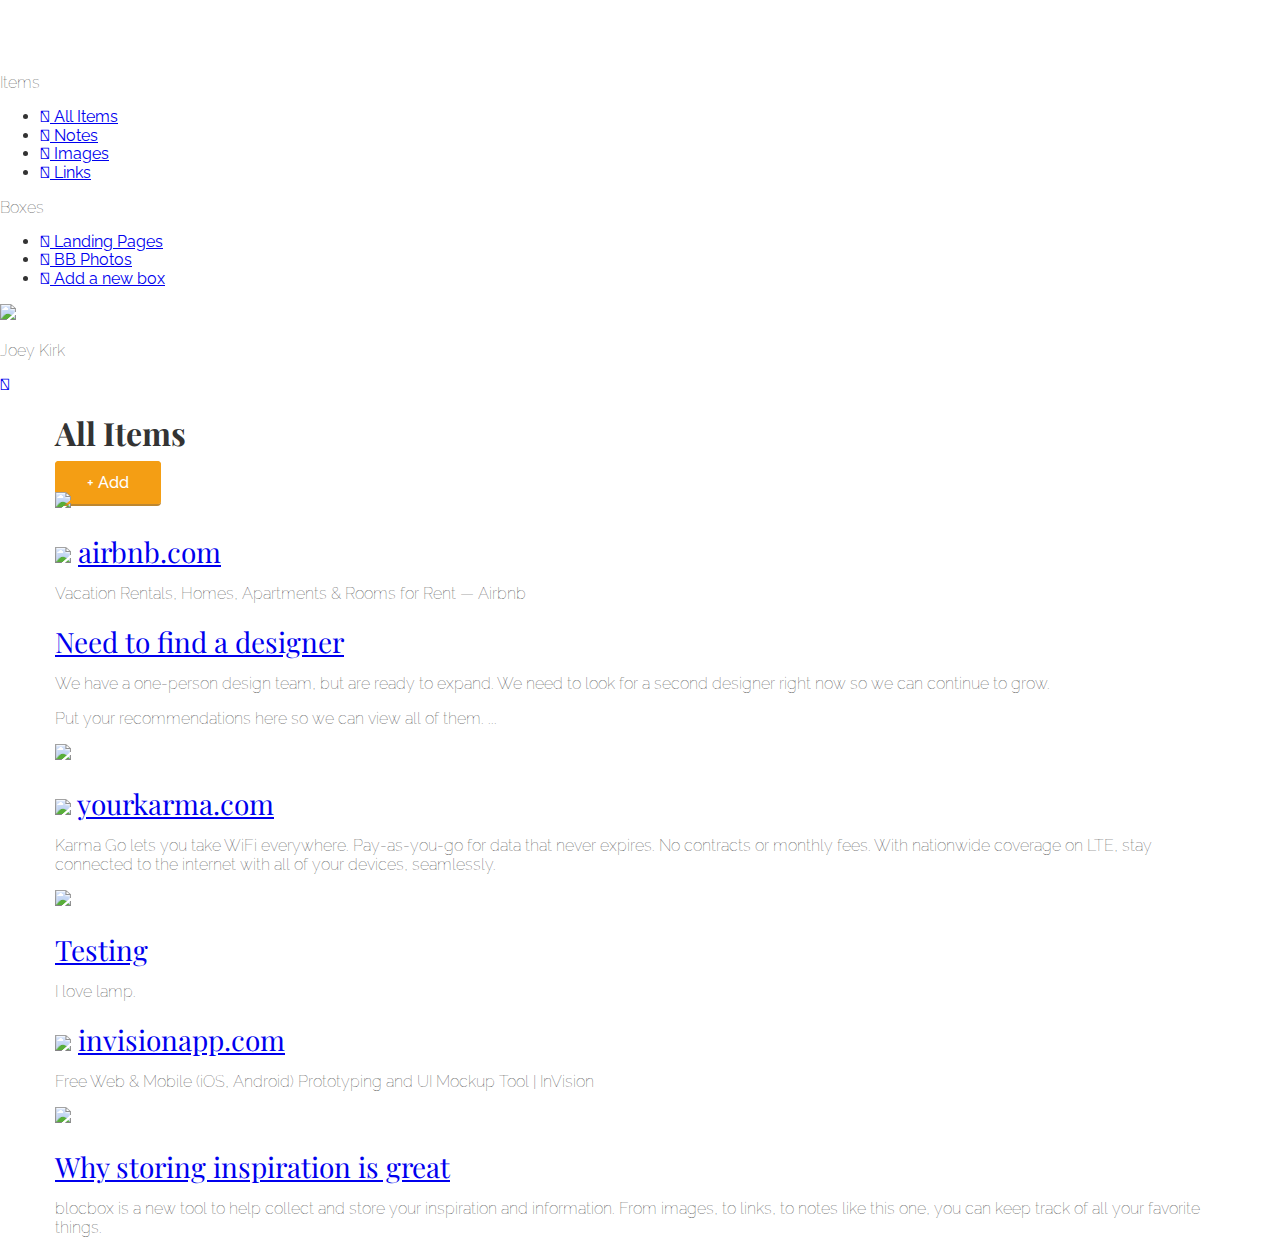
==== dashboard.html @ bae94ed7 "Checkpoint 32 completed" ====
<!DOCTYPE html>
<html lang="en-us">
<head>
  <meta http-equiv="X-UA Compatible" content="IE=Edge">
  <meta charset="UTF-8">
  <title>Dashboard | Dox</title>

  <!-- Google Fonts -->
<link href="https://fonts.googleapis.com/css?family=Playfair+Display|Raleway" rel="stylesheet">
<script defer src="https://use.fontawesome.com/releases/v5.0.6/js/all.js"></script>

  <!-- CSS -->
<link rel="stylesheet" href="css/normalize.css">
<link rel="stylesheet" href="css/style.css">
<link rel="stylesheet" href="css/font-awesome.css">
<link rel="stylesheet" href="css/animate.css">

</head>
<body class= "dashboard">

   <!-- LEFT NAV -->
   <nav id="left-nav" class="left-nav">
     <a href="#" class="site-logo"><img src="images/Asset 2.png" /></a>
     <div class="items">
       <p>Items</p>
       <ul>
         <li><a href="#"><i class="fa fa-th-large"></i> All Items</a></li>
         <li><a href="#"><i class="fa fa-file"></i> Notes</a></li>
         <li><a href="#"><i class="fa fa-file-image"></i> Images</a></li>
         <li><a href="#"><i class="fa fa-link"></i> Links</a></li>
       </ul>
       <p>Boxes</p>
       <ul>
         <li><a href="#"><i class="fa fa-inbox"></i> Landing Pages</a></li>
         <li><a href="#"><i class="fa fa-inbox"></i> BB Photos</a></li>
         <li><a href="#"><i class="fa fa-plus-square"></i> Add a new box</a></li>
       </ul>
       <div class="settings">
     <img src="https://s3.amazonaws.com/uifaces/faces/twitter/jsa/128.jpg">
     <p>Joey Kirk</p>
     <a href="#"><i class="fa fa-cog"></i></a>
   </div>
     </div>
   </nav>
   <main role="main">
      <!-- CONTENT -->
      <section class="content">
        <div class="container">
          <div class="header">
            <h1>All Items</h1>
            <a href="#" class="btn">+ Add</a>
          </div>
        </div>
        <div class="container">
          <div class="content-item">
            <div class="item-box">
            <img src="http://static.pexels.com/wp-content/uploads/2014/11/red-wine-tapas-3540-825x550.jpg">
            </div>
          </div>
          <div class="content-item">
            <div class="item-box">
           <h2><img class="favicon" src="https://www.airbnb.com/favicon.ico"> <a href="#">airbnb.com</a></h2>
           <p>Vacation Rentals, Homes, Apartments &amp; Rooms for Rent &mdash; Airbnb</p>
            </div>
          </div>
          <div class="content-item">
            <div class="item-box">
            <h2><a href="#">Need to find a designer</a></h2>
            <p>We have a one-person design team, but are ready to expand. We need to look for a second designer right now so we can continue to grow.</p>
            <p>Put your recommendations here so we can view all of them. ...</p>
            </div>
          </div>
          <div class="content-item">
            <div class="item-box">
            <img src="http://41.media.tumblr.com/90ef0b4692e0ba4df321674c3572e5ba/tumblr_ndyve8fmFa1tubinno1_r1_1280.jpg">
            </div>
          </div>
          <div class="content-item">
            <div class="item-box">
            <h2><img class="favicon" src="https://www.yourkarma.com/favicon.ico"> <a href="#">yourkarma.com</a></h2>
            <p>Karma Go lets you take WiFi everywhere. Pay-as-you-go for data that never expires. No contracts or monthly fees. With nationwide coverage on LTE, stay connected to the internet with all of your devices, seamlessly.</p>
            </div>
          </div>
          <div class="content-item">
            <div class="item-box">
            <img src="http://41.media.tumblr.com/0390d80d6c8cc4a7096033182a4bfe8a/tumblr_ndyvukSjNl1tubinno1_1280.jpg">
            </div>
          </div>
          <div class="content-item">
            <div class="item-box">
            <h2><a href="#">Testing</a></h2>
            <p>I love lamp.</p>
            </div>
          </div>
          <div class="content-item">
            <div class="item-box">
            <h2><img class="favicon" src="https://www.invisionapp.com/favicon.ico"> <a href="#">invisionapp.com</a></h2>
            <p>Free Web &amp; Mobile (iOS, Android) Prototyping and UI Mockup Tool | InVision</p>
            </div>
          </div>
          <div class="content-item">
            <div class="item-box">
            <img src="http://41.media.tumblr.com/fddb3f2b0bdf390efd7ea87372e75fa5/tumblr_ndyg3pYbKW1tubinno1_1280.jpg">
            </div>
          </div>
          <div class="content-item">
            <div class="item-box">
            <h2><a href="#">Why storing inspiration is great</a></h2>
            <p>blocbox is a new tool to help collect and store your inspiration and information. From images, to links, to notes like this one, you can keep track of all your favorite things.</p>
            </div>
          </div>
        </div>
      </section>
    </main>
 </body>
 </html>
</body>
</html>
---- css/style.css ----
html, body{
   overflow-x: hidden;
 }
 body {
   font-family: "Raleway", Helvetica, Arial, sans-serif;
   color:#333333;
 }
 h1, h2, h3, h4, h5, h6 {
   font-family: "Playfair Display", Helvetica, Arial, sans-serif;
 }
 h2 {
   font-size:28px;
   font-weight: normal;
   margin-bottom: 5px;
 }
 p {
   font-size:16px;
   line-height: 19px;
   font-weight: 100;
 }
 /* GRID */
 .container {
   margin-right: auto;
   margin-left: auto;
   padding-left: 15px;
   padding-right: 15px;
   position: relative;
 }
 .container:before,
 .container:after {
   content: " ";
   display: table;
 }
 .container:after {
   clear: both;
 }
 .one-half, .one-third, .one-fourth {
   width:96%;
   float:left;
   position:relative;
   min-height: 1px;
   margin:0 2% 20px;
 }

 /* Media Queries */
  @media (min-width: 320px) and (max-width: 768px){
    header nav img {
          width:100px;
        }
        .one-half {
          position: absolute;
          margin-right: 0px;
        }
        .pricing .box {
          margin-top: 0px;
        }
    footer div .logo {
          margin-top: -41px;
          float: right;
          width: 110px;
        }
    footer .copyright-block {
          text-align: left;
          position: absolute;
          width: 400px;
          margin-top: 70px;
        }
    footer nav {
          text-align: center;
        }
  }
  @media (min-width: 769px) and (max-width: 992px) {
    .container {
      width: 750px;
    }
    .one-half {
      position: absolute;
      margin-right: 0px;
    }
    .pricing .box {
      margin: 0px;
    }
      footer div .logo {
      margin-top: -41px;
      float: right;
      width: 110px;
    }
    footer .copyright-block {
      text-align: left;
      position: absolute;
      margin-top: 70px;
    }
  }
  @media (min-width: 993px) {
    .container {
      width: 970px;
    }
    .one-half {
      width:46%;
    }
    .one-third {
      width:29.33333%;
    }
    .one-fourth {
      width:21%;
    }
  }
  @media (min-width: 1200px) {
    .container {
      width: 1170px;
    }
  }

/* Header */
  header {
     color:#FFFFFF;
     background: #003189;
     background-image: linear-gradient(45deg, #5F81A3 0%, #003189 94%);
   }
   header nav {
     padding:1em 0;
   }
   header nav ul {
     display:inline;
     text-align: right;
     float:right;
     margin:0;
   }
   header nav ul > li {
     list-style-type: none;
     display: inline-block;
     margin:0 15px;
   }
   header nav ul > li.btn-outline {
     padding:10px 15px;
     border:2px solid #FFFFFF;
     border-radius: 4px;
   }
   header nav ul > li.btn-outline:hover {
     background:#FFFFFF;
   }
   header nav ul > li > a {
     color:#FFFFFF;
     text-decoration: none;
   }
   header nav ul > li.btn-outline:hover > a {
     color:#34495E;
   }
   header .hero {
      text-align: center;
      display:block;
      position: relative;
    }
    header .hero h1 {
      font-size:48px;
      font-weight: normal;
      margin:70px 0 0;
    }
    header .hero p {
      font-size: 22px;
      line-height: 26px;
      font-weight: 150;
      margin:10px 0 40px;
    }
    header .hero img {
      display: block;
      margin:3em auto 0;
      max-width: 80%;
    }
    header .site-logo img {
      height: 40px;
      width: auto;
    }

   /* BUTTONS */
    .btn {
      border-radius: 4px;
      color:#FFFFFF;
      font-weight: 500;
      text-decoration: none;
      padding:10px 30px;
      background: #f49e14;
      border: 2px solid #f49e14;
      box-shadow: 0px 2px 0px 0px #bd8730;
    }

    /* BENEFITS */
 .benefits {
   text-align: center;
   display:block;
   position:relative;
 }
 .benefits ul {
   margin: 0 auto;
   padding:4em 0;
 }
 .benefits ul li {
   list-style-type: none;
   display: inline-block;
 }
 .benefits i {
   color:#5578a3;
   font-size:60px;
   margin:0;
   vertical-align: middle;
 }
 .benefits h2 {
   color:#f49e14;
 }

 /* PRICING */
  .pricing {
    background: #003189 url("../images/background.png") top center no-repeat;
    background: url("../images/background.png") top center no-repeat, linear-gradient(45deg, #5F81A3 0%, #003189 94%);
    background-size:cover;
    text-align: center;
    padding:4em 0;
  }
  .pricing h2, .pricing p {
    color:#FFFFFF;
  }
  .pricing ul {
    margin:0 auto;
    padding:2em 0;
  }
  .pricing ul li {
    list-style-type: none;
  }
  .box {
   border-radius: 30px;
   padding:0 15px 15px;
   background: #FFFFFF;
   box-shadow: 0px 2px 4px 0px rgba(0,0,0,0.20);
   min-height: 400px;
   position: relative;
   margin-top: 25px;
 }
 .box.middle {
   min-height: 440px;
   margin-top:0px;
 }
 .box h3 {
   border-radius: 30px 30px 0px 0px;
   font-family: "Playfair Display", Helvetica, Arial, sans-serif;
   font-weight: 450;
   color: #FFFFFF;
   text-transform: uppercase;
   background: #878787;
   left:0;
   right:0;
   top:0;
   text-align: center;
   margin:0 -15px 40px;
   padding:13px 0;
 }
 .box h4 {
  font-family: "Raleway", Helvetica, Arial, sans-serif;
  font-size:50px;
  font-weight: normal;
  margin:40px 0 10px;
  color:#3498DB;
}
.box h4 span {
  font-size:32px;
  vertical-align: top;
}
.box h4 span.month {
  font-family: "Raleway", Helvetica, Arial, sans-serif;
  font-weight: 100;
  color:#888888;
  font-size:20px;
  vertical-align: middle;
}
.box ul li {
  font-size:18px;
  margin-bottom:20px;
  font-weight: 100;
}
.box .btn {
   position:absolute;
   bottom:20px;
   left:20px;
   right:20px;
 }
 .small {
   font-size: 12px;
   color: #FEFEFE;
   line-height: 15px;
   font-style:italic;
 }

 /* TESTIMONIALS */
 .testimonials {
   padding:4em 0;
   text-align: center;
 }
 .testimonials h2 {
   color:#3498DB;
 }
 .testimonials ul li {
   list-style-type: none;
 }
 .testimonials blockquote {
   color:#FFFFFF;
   font-weight: 200;
   text-align: left;
   font-style: italic;
   background:#5578a3;
   position: relative;
   padding:30px;
   width:auto;
   margin:0;
 }
 .testimonials blockquote:after {
   top: 100%;
   left: 13%;
   border: solid transparent;
   content: " ";
   height: 0;
   width: 0;
   position: absolute;
   pointer-events: none;
   border-top-color: #5578a3;
   border-width: 10px;
   margin-left: -10px;
 }
.testimonials img {
  height: 60px;
  width: 60px;
  position: relative;
  border-radius:50%;
  float: left;
  display: inline-block;
  margin:20px 10px 0px 0px;
}
.testimonials p.name {
  float: left;
  display: inline-block;
  text-align: left;
  font-size:13px;
  margin-top: 30px;
}
.stagger {
  margin-top: 20px;
}

 /* Call to Action */
.call.to.action {
  padding:4em 0;
  text-align: center;
  background-color: #003189;
  background-image: linear-gradient(45deg, #5F81A3 0%, #003189 94%);
}
.call.to.action h2 {
  color:#FFFFFF;
}
.call.to.action p {
  color: #FFFFFF;
  margin-bottom: 50px;
}

/* FOOTER */
 footer {
   background-color: #878787;
   background-image: linear-gradient(to top,
      #6b706f 0%, #6b706f 50%, #878787 50%, #878787 100%);
   color: #FFFFFF;
   height: 100px;
   position: relative;
   overflow: hidden;
   z-index: 0;
 }
 footer p, footer nav ul {
   font-size:12px;
   font-weight:100;
   text-align: center;
   margin: 10px auto 0;
 }
 footer nav ul li {
   list-style-type: none;
   display: inline;
 }
 footer nav ul li a {
   color:#FFFFFF;
   text-decoration: none;
 }
 footer .right-footer-block {
   background-color: transparent;
 }
 footer .logo{
   padding: 2.35em 0;
   margin: 0 auto;
   display: block;
   height: 30px;
   width: auto;
 }
 @media (min-width: 992px){
   footer {
     background-color: #878787;
     background-image: linear-gradient(to left,
        #6b706f 0%, #6b706f 33.33337%, #878787 33.33337%, #878787 100%);
     height: 100px;
   }
   footer p, footer nav ul{
     padding: 2em 0;
     text-align: left;
   }
   footer .right-footer-block {
     background-color: #6b706f;
   }
   footer .logo{
     padding: 2em 0 5em 5em;
     position: relative;
   }
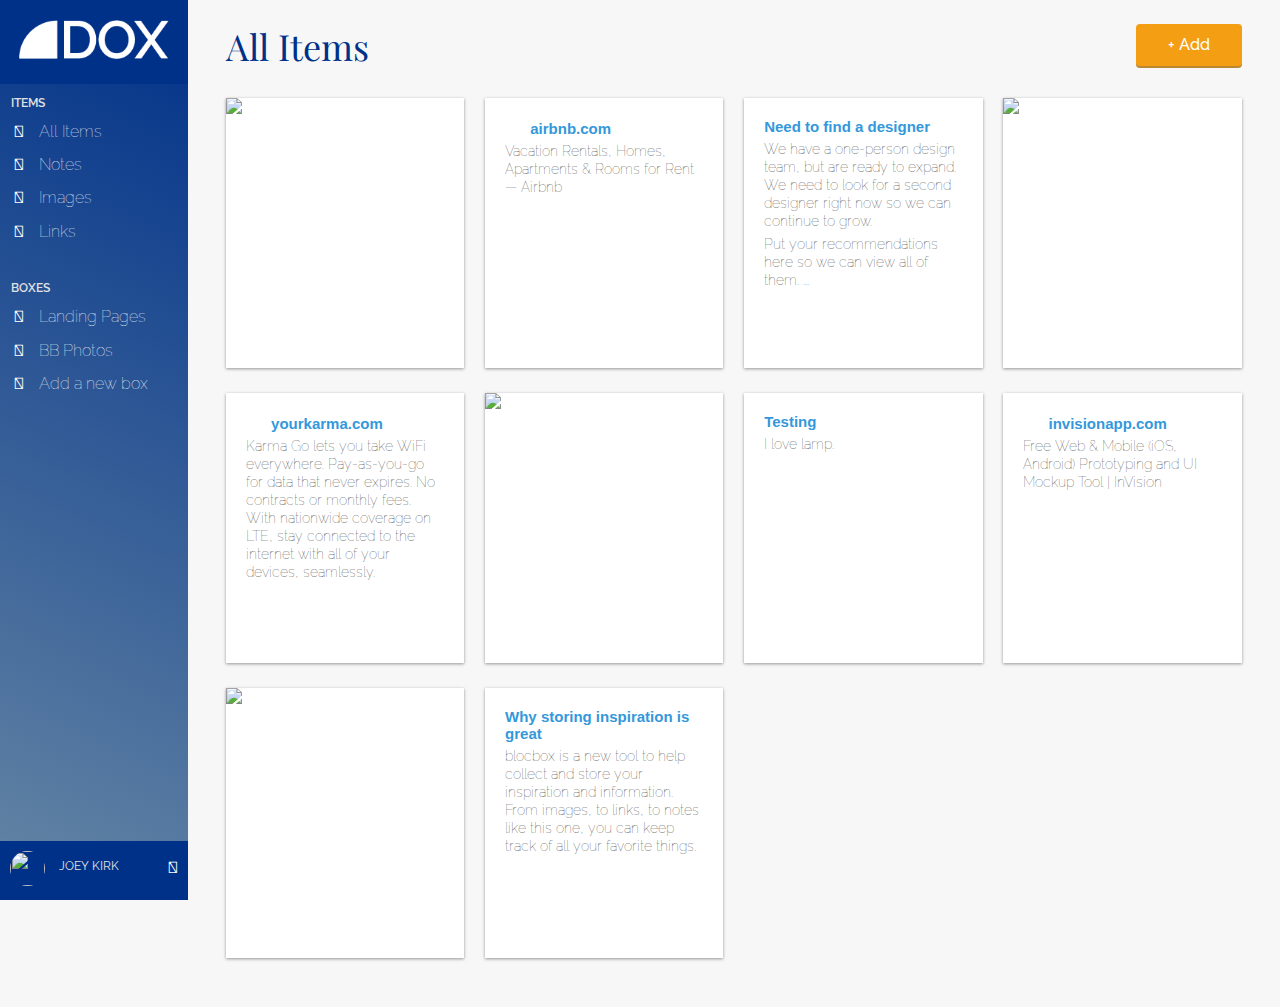
==== commit bda6fbe5: "Checkpoint 33 completed" ====
--- a/dashboard.html
+++ b/dashboard.html
@@ -6,113 +6,114 @@
   <title>Dashboard | Dox</title>
 
   <!-- Google Fonts -->
-<link href="https://fonts.googleapis.com/css?family=Playfair+Display|Raleway" rel="stylesheet">
-<script defer src="https://use.fontawesome.com/releases/v5.0.6/js/all.js"></script>
+  <link href="https://fonts.googleapis.com/css?family=Playfair+Display|Raleway" rel="stylesheet">
+  <script defer src="https://use.fontawesome.com/releases/v5.0.6/js/all.js"></script>
 
   <!-- CSS -->
-<link rel="stylesheet" href="css/normalize.css">
-<link rel="stylesheet" href="css/style.css">
-<link rel="stylesheet" href="css/font-awesome.css">
-<link rel="stylesheet" href="css/animate.css">
+  <link rel="stylesheet" href="css/normalize.css">
+  <link rel="stylesheet" href="css/style.css">
+  <link rel="stylesheet" href="css/font-awesome.css">
+  <link rel="stylesheet" href="css/animate.css">
 
 </head>
 <body class= "dashboard">
 
-   <!-- LEFT NAV -->
-   <nav id="left-nav" class="left-nav">
-     <a href="#" class="site-logo"><img src="images/Asset 2.png" /></a>
-     <div class="items">
-       <p>Items</p>
-       <ul>
-         <li><a href="#"><i class="fa fa-th-large"></i> All Items</a></li>
-         <li><a href="#"><i class="fa fa-file"></i> Notes</a></li>
-         <li><a href="#"><i class="fa fa-file-image"></i> Images</a></li>
-         <li><a href="#"><i class="fa fa-link"></i> Links</a></li>
-       </ul>
-       <p>Boxes</p>
-       <ul>
-         <li><a href="#"><i class="fa fa-inbox"></i> Landing Pages</a></li>
-         <li><a href="#"><i class="fa fa-inbox"></i> BB Photos</a></li>
-         <li><a href="#"><i class="fa fa-plus-square"></i> Add a new box</a></li>
-       </ul>
-       <div class="settings">
-     <img src="https://s3.amazonaws.com/uifaces/faces/twitter/jsa/128.jpg">
-     <p>Joey Kirk</p>
-     <a href="#"><i class="fa fa-cog"></i></a>
-   </div>
-     </div>
-   </nav>
-   <main role="main">
-      <!-- CONTENT -->
-      <section class="content">
-        <div class="container">
-          <div class="header">
-            <h1>All Items</h1>
-            <a href="#" class="btn">+ Add</a>
+  <!-- LEFT NAV -->
+  <nav id="left-nav" class="left-nav">
+    <a href="#" class="site-logo"><img src="images/Asset 2.png" width= 80%; height= auto /></a>
+    <div class="items">
+      <p>Items</p>
+      <ul>
+        <li><a href="#"><i class="fa fa-th-large"></i> All Items</a></li>
+        <li><a href="#"><i class="fa fa-file"></i> Notes</a></li>
+        <li><a href="/Users/amitwadhera/Desktop/Dox/Image Posts.html"><i class="fa fa-file-image"></i> Images</a></li>
+        <li><a href="#"><i class="fa fa-link"></i> Links</a></li>
+      </ul>
+      <p>Boxes</p>
+      <ul>
+        <li><a href="#"><i class="fa fa-inbox"></i> Landing Pages</a></li>
+        <li><a href="#"><i class="fa fa-inbox"></i> BB Photos</a></li>
+        <li><a href="#"><i class="fa fa-plus-square"></i> Add a new box</a></li>
+      </ul>
+      <div class="settings">
+        <img src="https://s3.amazonaws.com/uifaces/faces/twitter/jsa/128.jpg">
+        <p>Joey Kirk</p>
+        <a href="#"><i class="fa fa-cog"></i></a>
+      </div>
+    </div>
+  </nav>
+  <main role="main">
+
+    <!-- CONTENT -->
+    <section class="content">
+      <div class="container">
+        <div class="header">
+          <h1>All Items</h1>
+          <a href="#" class="btn">+ Add</a>
+        </div>
+      </div>
+      <div class="container">
+        <div class="content-item">
+          <div class="item-box">
+            <img src="http://static.pexels.com/wp-content/uploads/2014/11/red-wine-tapas-3540-825x550.jpg">
           </div>
         </div>
-        <div class="container">
-          <div class="content-item">
-            <div class="item-box">
-            <img src="http://static.pexels.com/wp-content/uploads/2014/11/red-wine-tapas-3540-825x550.jpg">
-            </div>
+        <div class="content-item">
+          <div class="item-box">
+            <h2><img class="favicon" src="https://www.airbnb.com/favicon.ico"> <a href="#">airbnb.com</a></h2>
+            <p>Vacation Rentals, Homes, Apartments &amp; Rooms for Rent &mdash; Airbnb</p>
           </div>
-          <div class="content-item">
-            <div class="item-box">
-           <h2><img class="favicon" src="https://www.airbnb.com/favicon.ico"> <a href="#">airbnb.com</a></h2>
-           <p>Vacation Rentals, Homes, Apartments &amp; Rooms for Rent &mdash; Airbnb</p>
-            </div>
-          </div>
-          <div class="content-item">
-            <div class="item-box">
+        </div>
+        <div class="content-item">
+          <div class="item-box">
             <h2><a href="#">Need to find a designer</a></h2>
             <p>We have a one-person design team, but are ready to expand. We need to look for a second designer right now so we can continue to grow.</p>
             <p>Put your recommendations here so we can view all of them. ...</p>
-            </div>
           </div>
-          <div class="content-item">
-            <div class="item-box">
+        </div>
+        <div class="content-item">
+          <div class="item-box">
             <img src="http://41.media.tumblr.com/90ef0b4692e0ba4df321674c3572e5ba/tumblr_ndyve8fmFa1tubinno1_r1_1280.jpg">
-            </div>
           </div>
-          <div class="content-item">
-            <div class="item-box">
+        </div>
+        <div class="content-item">
+          <div class="item-box">
             <h2><img class="favicon" src="https://www.yourkarma.com/favicon.ico"> <a href="#">yourkarma.com</a></h2>
             <p>Karma Go lets you take WiFi everywhere. Pay-as-you-go for data that never expires. No contracts or monthly fees. With nationwide coverage on LTE, stay connected to the internet with all of your devices, seamlessly.</p>
-            </div>
           </div>
-          <div class="content-item">
-            <div class="item-box">
+        </div>
+        <div class="content-item">
+          <div class="item-box">
             <img src="http://41.media.tumblr.com/0390d80d6c8cc4a7096033182a4bfe8a/tumblr_ndyvukSjNl1tubinno1_1280.jpg">
-            </div>
           </div>
-          <div class="content-item">
-            <div class="item-box">
+        </div>
+        <div class="content-item">
+          <div class="item-box">
             <h2><a href="#">Testing</a></h2>
             <p>I love lamp.</p>
-            </div>
           </div>
-          <div class="content-item">
-            <div class="item-box">
+        </div>
+        <div class="content-item">
+          <div class="item-box">
             <h2><img class="favicon" src="https://www.invisionapp.com/favicon.ico"> <a href="#">invisionapp.com</a></h2>
             <p>Free Web &amp; Mobile (iOS, Android) Prototyping and UI Mockup Tool | InVision</p>
-            </div>
           </div>
-          <div class="content-item">
-            <div class="item-box">
+        </div>
+        <div class="content-item">
+          <div class="item-box">
             <img src="http://41.media.tumblr.com/fddb3f2b0bdf390efd7ea87372e75fa5/tumblr_ndyg3pYbKW1tubinno1_1280.jpg">
-            </div>
           </div>
-          <div class="content-item">
-            <div class="item-box">
+        </div>
+        <div class="content-item">
+          <div class="item-box">
             <h2><a href="#">Why storing inspiration is great</a></h2>
             <p>blocbox is a new tool to help collect and store your inspiration and information. From images, to links, to notes like this one, you can keep track of all your favorite things.</p>
-            </div>
           </div>
         </div>
-      </section>
-    </main>
- </body>
- </html>
+      </div>
+    </section>
+  </main>
 </body>
 </html>
+</body>
+</html>
--- a/css/style.css
+++ b/css/style.css
@@ -1,259 +1,259 @@
 html, body{
-   overflow-x: hidden;
- }
- body {
-   font-family: "Raleway", Helvetica, Arial, sans-serif;
-   color:#333333;
- }
- h1, h2, h3, h4, h5, h6 {
-   font-family: "Playfair Display", Helvetica, Arial, sans-serif;
- }
- h2 {
-   font-size:28px;
-   font-weight: normal;
-   margin-bottom: 5px;
- }
- p {
-   font-size:16px;
-   line-height: 19px;
-   font-weight: 100;
- }
- /* GRID */
- .container {
-   margin-right: auto;
-   margin-left: auto;
-   padding-left: 15px;
-   padding-right: 15px;
-   position: relative;
- }
- .container:before,
- .container:after {
-   content: " ";
-   display: table;
- }
- .container:after {
-   clear: both;
- }
- .one-half, .one-third, .one-fourth {
-   width:96%;
-   float:left;
-   position:relative;
-   min-height: 1px;
-   margin:0 2% 20px;
- }
-
- /* Media Queries */
-  @media (min-width: 320px) and (max-width: 768px){
-    header nav img {
-          width:100px;
-        }
-        .one-half {
-          position: absolute;
-          margin-right: 0px;
-        }
-        .pricing .box {
-          margin-top: 0px;
-        }
-    footer div .logo {
-          margin-top: -41px;
-          float: right;
-          width: 110px;
-        }
-    footer .copyright-block {
-          text-align: left;
-          position: absolute;
-          width: 400px;
-          margin-top: 70px;
-        }
-    footer nav {
-          text-align: center;
-        }
-  }
-  @media (min-width: 769px) and (max-width: 992px) {
-    .container {
-      width: 750px;
-    }
-    .one-half {
-      position: absolute;
-      margin-right: 0px;
-    }
-    .pricing .box {
-      margin: 0px;
-    }
-      footer div .logo {
-      margin-top: -41px;
-      float: right;
-      width: 110px;
-    }
-    footer .copyright-block {
-      text-align: left;
-      position: absolute;
-      margin-top: 70px;
-    }
-  }
-  @media (min-width: 993px) {
-    .container {
-      width: 970px;
-    }
-    .one-half {
-      width:46%;
-    }
-    .one-third {
-      width:29.33333%;
-    }
-    .one-fourth {
-      width:21%;
-    }
-  }
-  @media (min-width: 1200px) {
-    .container {
-      width: 1170px;
-    }
-  }
+  overflow-x: hidden;
+}
+body {
+  font-family: "Raleway", Helvetica, Arial, sans-serif;
+  color:#333333;
+}
+h1, h2, h3, h4, h5, h6 {
+  font-family: "Playfair Display", Helvetica, Arial, sans-serif;
+}
+h2 {
+  font-size:28px;
+  font-weight: normal;
+  margin-bottom: 5px;
+}
+p {
+  font-size:16px;
+  line-height: 19px;
+  font-weight: 100;
+}
+/* GRID */
+.container {
+  margin-right: auto;
+  margin-left: auto;
+  padding-left: 15px;
+  padding-right: 15px;
+  position: relative;
+}
+.container:before,
+.container:after {
+  content: " ";
+  display: table;
+}
+.container:after {
+  clear: both;
+}
+.one-half, .one-third, .one-fourth {
+  width:96%;
+  float:left;
+  position:relative;
+  min-height: 1px;
+  margin:0 2% 20px;
+}
+
+/* Media Queries */
+@media (min-width: 320px) and (max-width: 768px){
+  header nav img {
+    width:100px;
+  }
+  .one-half {
+    position: absolute;
+    margin-right: 0px;
+  }
+  .pricing .box {
+    margin-top: 0px;
+  }
+  footer div .logo {
+    margin-top: -41px;
+    float: right;
+    width: 110px;
+  }
+  footer .copyright-block {
+    text-align: left;
+    position: absolute;
+    width: 400px;
+    margin-top: 70px;
+  }
+  footer nav {
+    text-align: center;
+  }
+}
+@media (min-width: 769px) and (max-width: 992px) {
+  .container {
+    width: 750px;
+  }
+  .one-half {
+    position: absolute;
+    margin-right: 0px;
+  }
+  .pricing .box {
+    margin: 0px;
+  }
+  footer div .logo {
+    margin-top: -41px;
+    float: right;
+    width: 110px;
+  }
+  footer .copyright-block {
+    text-align: left;
+    position: absolute;
+    margin-top: 70px;
+  }
+}
+@media (min-width: 993px) {
+  .container {
+    width: 970px;
+  }
+  .one-half {
+    width:46%;
+  }
+  .one-third {
+    width:29.33333%;
+  }
+  .one-fourth {
+    width:21%;
+  }
+}
+@media (min-width: 1200px) {
+  .container {
+    width: 1170px;
+  }
+}
 
 /* Header */
-  header {
-     color:#FFFFFF;
-     background: #003189;
-     background-image: linear-gradient(45deg, #5F81A3 0%, #003189 94%);
-   }
-   header nav {
-     padding:1em 0;
-   }
-   header nav ul {
-     display:inline;
-     text-align: right;
-     float:right;
-     margin:0;
-   }
-   header nav ul > li {
-     list-style-type: none;
-     display: inline-block;
-     margin:0 15px;
-   }
-   header nav ul > li.btn-outline {
-     padding:10px 15px;
-     border:2px solid #FFFFFF;
-     border-radius: 4px;
-   }
-   header nav ul > li.btn-outline:hover {
-     background:#FFFFFF;
-   }
-   header nav ul > li > a {
-     color:#FFFFFF;
-     text-decoration: none;
-   }
-   header nav ul > li.btn-outline:hover > a {
-     color:#34495E;
-   }
-   header .hero {
-      text-align: center;
-      display:block;
-      position: relative;
-    }
-    header .hero h1 {
-      font-size:48px;
-      font-weight: normal;
-      margin:70px 0 0;
-    }
-    header .hero p {
-      font-size: 22px;
-      line-height: 26px;
-      font-weight: 150;
-      margin:10px 0 40px;
-    }
-    header .hero img {
-      display: block;
-      margin:3em auto 0;
-      max-width: 80%;
-    }
-    header .site-logo img {
-      height: 40px;
-      width: auto;
-    }
-
-   /* BUTTONS */
-    .btn {
-      border-radius: 4px;
-      color:#FFFFFF;
-      font-weight: 500;
-      text-decoration: none;
-      padding:10px 30px;
-      background: #f49e14;
-      border: 2px solid #f49e14;
-      box-shadow: 0px 2px 0px 0px #bd8730;
-    }
-
-    /* BENEFITS */
- .benefits {
-   text-align: center;
-   display:block;
-   position:relative;
- }
- .benefits ul {
-   margin: 0 auto;
-   padding:4em 0;
- }
- .benefits ul li {
-   list-style-type: none;
-   display: inline-block;
- }
- .benefits i {
-   color:#5578a3;
-   font-size:60px;
-   margin:0;
-   vertical-align: middle;
- }
- .benefits h2 {
-   color:#f49e14;
- }
-
- /* PRICING */
-  .pricing {
-    background: #003189 url("../images/background.png") top center no-repeat;
-    background: url("../images/background.png") top center no-repeat, linear-gradient(45deg, #5F81A3 0%, #003189 94%);
-    background-size:cover;
-    text-align: center;
-    padding:4em 0;
-  }
-  .pricing h2, .pricing p {
-    color:#FFFFFF;
-  }
-  .pricing ul {
-    margin:0 auto;
-    padding:2em 0;
-  }
-  .pricing ul li {
-    list-style-type: none;
-  }
-  .box {
-   border-radius: 30px;
-   padding:0 15px 15px;
-   background: #FFFFFF;
-   box-shadow: 0px 2px 4px 0px rgba(0,0,0,0.20);
-   min-height: 400px;
-   position: relative;
-   margin-top: 25px;
- }
- .box.middle {
-   min-height: 440px;
-   margin-top:0px;
- }
- .box h3 {
-   border-radius: 30px 30px 0px 0px;
-   font-family: "Playfair Display", Helvetica, Arial, sans-serif;
-   font-weight: 450;
-   color: #FFFFFF;
-   text-transform: uppercase;
-   background: #878787;
-   left:0;
-   right:0;
-   top:0;
-   text-align: center;
-   margin:0 -15px 40px;
-   padding:13px 0;
- }
- .box h4 {
+header {
+  color:#FFFFFF;
+  background: #003189;
+  background-image: linear-gradient(45deg, #5F81A3 0%, #003189 94%);
+}
+header nav {
+  padding:1em 0;
+}
+header nav ul {
+  display:inline;
+  text-align: right;
+  float:right;
+  margin:0;
+}
+header nav ul > li {
+  list-style-type: none;
+  display: inline-block;
+  margin:0 15px;
+}
+header nav ul > li.btn-outline {
+  padding:10px 15px;
+  border:2px solid #FFFFFF;
+  border-radius: 4px;
+}
+header nav ul > li.btn-outline:hover {
+  background:#FFFFFF;
+}
+header nav ul > li > a {
+  color:#FFFFFF;
+  text-decoration: none;
+}
+header nav ul > li.btn-outline:hover > a {
+  color:#34495E;
+}
+header .hero {
+  text-align: center;
+  display:block;
+  position: relative;
+}
+header .hero h1 {
+  font-size:48px;
+  font-weight: normal;
+  margin:70px 0 0;
+}
+header .hero p {
+  font-size: 22px;
+  line-height: 26px;
+  font-weight: 150;
+  margin:10px 0 40px;
+}
+header .hero img {
+  display: block;
+  margin:3em auto 0;
+  max-width: 80%;
+}
+header .site-logo img {
+  height: 40px;
+  width: auto;
+}
+
+/* BUTTONS */
+.btn {
+  border-radius: 4px;
+  color:#FFFFFF;
+  font-weight: 500;
+  text-decoration: none;
+  padding:10px 30px;
+  background: #f49e14;
+  border: 2px solid #f49e14;
+  box-shadow: 0px 2px 0px 0px #bd8730;
+}
+
+/* BENEFITS */
+.benefits {
+  text-align: center;
+  display:block;
+  position:relative;
+}
+.benefits ul {
+  margin: 0 auto;
+  padding:4em 0;
+}
+.benefits ul li {
+  list-style-type: none;
+  display: inline-block;
+}
+.benefits i {
+  color:#5578a3;
+  font-size:60px;
+  margin:0;
+  vertical-align: middle;
+}
+.benefits h2 {
+  color:#f49e14;
+}
+
+/* PRICING */
+.pricing {
+  background: #003189 url("../images/background.png") top center no-repeat;
+  background: url("../images/background.png") top center no-repeat, linear-gradient(45deg, #5F81A3 0%, #003189 94%);
+  background-size:cover;
+  text-align: center;
+  padding:4em 0;
+}
+.pricing h2, .pricing p {
+  color:#FFFFFF;
+}
+.pricing ul {
+  margin:0 auto;
+  padding:2em 0;
+}
+.pricing ul li {
+  list-style-type: none;
+}
+.box {
+  border-radius: 30px;
+  padding:0 15px 15px;
+  background: #FFFFFF;
+  box-shadow: 0px 2px 4px 0px rgba(0,0,0,0.20);
+  min-height: 400px;
+  position: relative;
+  margin-top: 25px;
+}
+.box.middle {
+  min-height: 440px;
+  margin-top:0px;
+}
+.box h3 {
+  border-radius: 30px 30px 0px 0px;
+  font-family: "Playfair Display", Helvetica, Arial, sans-serif;
+  font-weight: 450;
+  color: #FFFFFF;
+  text-transform: uppercase;
+  background: #878787;
+  left:0;
+  right:0;
+  top:0;
+  text-align: center;
+  margin:0 -15px 40px;
+  padding:13px 0;
+}
+.box h4 {
   font-family: "Raleway", Helvetica, Arial, sans-serif;
   font-size:50px;
   font-weight: normal;
@@ -277,53 +277,53 @@
   font-weight: 100;
 }
 .box .btn {
-   position:absolute;
-   bottom:20px;
-   left:20px;
-   right:20px;
- }
- .small {
-   font-size: 12px;
-   color: #FEFEFE;
-   line-height: 15px;
-   font-style:italic;
- }
-
- /* TESTIMONIALS */
- .testimonials {
-   padding:4em 0;
-   text-align: center;
- }
- .testimonials h2 {
-   color:#3498DB;
- }
- .testimonials ul li {
-   list-style-type: none;
- }
- .testimonials blockquote {
-   color:#FFFFFF;
-   font-weight: 200;
-   text-align: left;
-   font-style: italic;
-   background:#5578a3;
-   position: relative;
-   padding:30px;
-   width:auto;
-   margin:0;
- }
- .testimonials blockquote:after {
-   top: 100%;
-   left: 13%;
-   border: solid transparent;
-   content: " ";
-   height: 0;
-   width: 0;
-   position: absolute;
-   pointer-events: none;
-   border-top-color: #5578a3;
-   border-width: 10px;
-   margin-left: -10px;
- }
+  position:absolute;
+  bottom:20px;
+  left:20px;
+  right:20px;
+}
+.small {
+  font-size: 12px;
+  color: #FEFEFE;
+  line-height: 15px;
+  font-style:italic;
+}
+
+/* TESTIMONIALS */
+.testimonials {
+  padding:4em 0;
+  text-align: center;
+}
+.testimonials h2 {
+  color:#3498DB;
+}
+.testimonials ul li {
+  list-style-type: none;
+}
+.testimonials blockquote {
+  color:#FFFFFF;
+  font-weight: 200;
+  text-align: left;
+  font-style: italic;
+  background:#5578a3;
+  position: relative;
+  padding:30px;
+  width:auto;
+  margin:0;
+}
+.testimonials blockquote:after {
+  top: 100%;
+  left: 13%;
+  border: solid transparent;
+  content: " ";
+  height: 0;
+  width: 0;
+  position: absolute;
+  pointer-events: none;
+  border-top-color: #5578a3;
+  border-width: 10px;
+  margin-left: -10px;
+}
 .testimonials img {
   height: 60px;
   width: 60px;
@@ -344,7 +344,7 @@
   margin-top: 20px;
 }
 
- /* Call to Action */
+/* Call to Action */
 .call.to.action {
   padding:4em 0;
   text-align: center;
@@ -360,55 +360,258 @@
 }
 
 /* FOOTER */
- footer {
-   background-color: #878787;
-   background-image: linear-gradient(to top,
-      #6b706f 0%, #6b706f 50%, #878787 50%, #878787 100%);
-   color: #FFFFFF;
-   height: 100px;
+footer {
+  background-color: #878787;
+  background-image: linear-gradient(to top,
+    #6b706f 0%, #6b706f 50%, #878787 50%, #878787 100%);
+    color: #FFFFFF;
+    height: 100px;
+    position: relative;
+    overflow: hidden;
+    z-index: 0;
+  }
+  footer p, footer nav ul {
+    font-size:12px;
+    font-weight:100;
+    text-align: center;
+    margin: 10px auto 0;
+  }
+  footer nav ul li {
+    list-style-type: none;
+    display: inline;
+  }
+  footer nav ul li a {
+    color:#FFFFFF;
+    text-decoration: none;
+  }
+  footer .right-footer-block {
+    background-color: transparent;
+  }
+  footer .logo{
+    padding: 2.35em 0;
+    margin: 0 auto;
+    display: block;
+    height: 30px;
+    width: auto;
+  }
+  @media (min-width: 992px){
+    footer {
+      background-color: #878787;
+      background-image: linear-gradient(to left,
+        #6b706f 0%, #6b706f 33.33337%, #878787 33.33337%, #878787 100%);
+        height: 100px;
+      }
+      footer p, footer nav ul{
+        padding: 2em 0;
+        text-align: left;
+      }
+      footer .right-footer-block {
+        background-color: #6b706f;
+      }
+      footer .logo{
+        padding: 2em 0 5em 5em;
+        position: relative;
+      }
+
+/* DASHBOARD */
+.dashboard {
+   background:#F7F7F7;
+ }
+ .left-nav {
+   height: 100vh;
+   width:14.66666667%;
+   color:#FFFFFF;
+   background: #34495E;
+   background-image: linear-gradient(205deg, #003189 0%, #5F81A3 94%);
+   float:left;
+   position: fixed;
+   display:block;
+ }
+ .left-nav .site-logo {
+   padding:20px 0;
+   background:#003189;
+   display:block;
+   text-align: center;
+ }
+ .left-nav .items {
+   padding:0 6%;
+ }
+ .left-nav .items p {
+   font-weight: 600;
+   text-transform: uppercase;
+   font-size: 12px;
+   color: #E2E2E2;
+   line-height: 15px;
+ }
+ .left-nav .items ul {
+   margin:0 0 40px;
+   padding:0;
+ }
+ .left-nav .items ul li {
+   list-style-type: none;
+   margin-bottom: 15px;
+ }
+ .left-nav .items ul li a {
+   color:#FFFFFF;
+   text-decoration: none;
+   font-weight: 100;
+ }
+ .left-nav .items ul li a i {
+   width:16px;
+   text-align: center;
+   margin-right:8px;
+ }
+
+ /* LEFT NAVBAR SETTINGS */
+ .left-nav .settings {
+   position:absolute;
+   background:#003189;
+   width:100%;
+   bottom:0;
+   left:0;
+   right:0;
+   padding:10px 0;
+ }
+ .left-nav .settings img {
+   height:35px;
+   width:35px;
+   border-radius: 50%;
+   margin-left:10px;
+   display: inline-block;
+ }
+ .left-nav .settings p {
+   display: inline-block;
+   vertical-align: top;
+   padding-top: 8px;
+   font-weight: 400;
+   margin:0 0 0 10px;
+ }
+ .left-nav .settings a {
+   color:#FFFFFF;
+   text-decoration: none;
+   text-align: right;
+   float: right;
+   margin-right:10px;
+   margin-top:8px;
+ }
+
+ /* CONTENT */
+ .content {
+   padding:6em 1% 1.5em;
+   float:right;
+   width:98%;
+   position: relative;
+ }
+ .content .header {
+   margin:0 1% 20px;
+ }
+ .content .header h1 {
+   font-family: "playfair display", Helvetica, Arial, sans-serif;
+   font-weight: 100;
+   margin:0 0 30px;
+   font-size: 36px;
+   color: #003189;
+   line-height: 44px;
+   float: left;
+   display:inline-block;
+ }
+ .content .header > a {
+   float:right;
+ }
+ .content-item {
+   width:96%;
+   margin:0 2% 25px;
+   float:left;
+   display:block;
+ }
+ .item-box {
+   display:block;
+   height:230px;
+   background: #FFFFFF;
+   box-shadow: 0px 1px 3px 0px rgba(0,0,0,0.40);
    position: relative;
    overflow: hidden;
-   z-index: 0;
- }
- footer p, footer nav ul {
-   font-size:12px;
-   font-weight:100;
-   text-align: center;
-   margin: 10px auto 0;
- }
- footer nav ul li {
-   list-style-type: none;
-   display: inline;
- }
- footer nav ul li a {
-   color:#FFFFFF;
+   padding:20px;
+ }
+
+ /* Larger Mobile Devices */
+ @media (min-width:460px) {
+   .content {
+     padding:1.5em 1%;
+     float:right;
+     width:90%;
+     position: relative;
+   }
+   .content-item {
+     width:46%;
+     margin:0 2% 25px;
+     float:left;
+     display:block;
+   }
+ }
+/* Tablets */
+ @media (min-width:768px) {
+   .content {
+     padding:1.5em 5%;
+     float:right;
+     width:90%;
+     position: relative;
+   }
+   .content > .container {
+     width:700px;
+   }
+   .content-item {
+     width:31.33333%;
+     margin:0 1% 25px;
+   }
+ }
+/* Laptops and Desktops */
+ @media (min-width:992px) {
+   .content {
+     padding:1.5em 1%;
+     float:right;
+     width:83.33333333%;
+     position: relative;
+   }
+   .content > .container {
+     width:auto;
+   }
+   .content-item {
+     width:23%;
+     margin:0 1% 25px;
+   }
+ }
+
+/* ITEM BOX */
+ .item-box > img {
+   position:absolute;
+   height:100%;
+   width:auto;
+   top:0;
+   left:0;
+   right:0;
+ }
+ .item-box h2 {
+   font-family: 'Lato', Helvetica, Arial, sans-serif;
+   font-weight: 700;
+   font-size: 15px;
+   line-height: 17px;
+   margin:0;
+ }
+ .item-box h2 a {
+   color: #3498DB;
    text-decoration: none;
  }
- footer .right-footer-block {
-   background-color: transparent;
- }
- footer .logo{
-   padding: 2.35em 0;
-   margin: 0 auto;
-   display: block;
-   height: 30px;
-   width: auto;
- }
- @media (min-width: 992px){
-   footer {
-     background-color: #878787;
-     background-image: linear-gradient(to left,
-        #6b706f 0%, #6b706f 33.33337%, #878787 33.33337%, #878787 100%);
-     height: 100px;
-   }
-   footer p, footer nav ul{
-     padding: 2em 0;
-     text-align: left;
-   }
-   footer .right-footer-block {
-     background-color: #6b706f;
-   }
-   footer .logo{
-     padding: 2em 0 5em 5em;
-     position: relative;
-   }
+ .item-box h2 img {
+   width:16px;
+   height:16px;
+   position:relative;
+   top:2px;
+   margin-right:5px;
+ }
+ .item-box p {
+   font-size: 14px;
+   color: #333333;
+   line-height: 18px;
+   margin:5px 0 0;
+ }
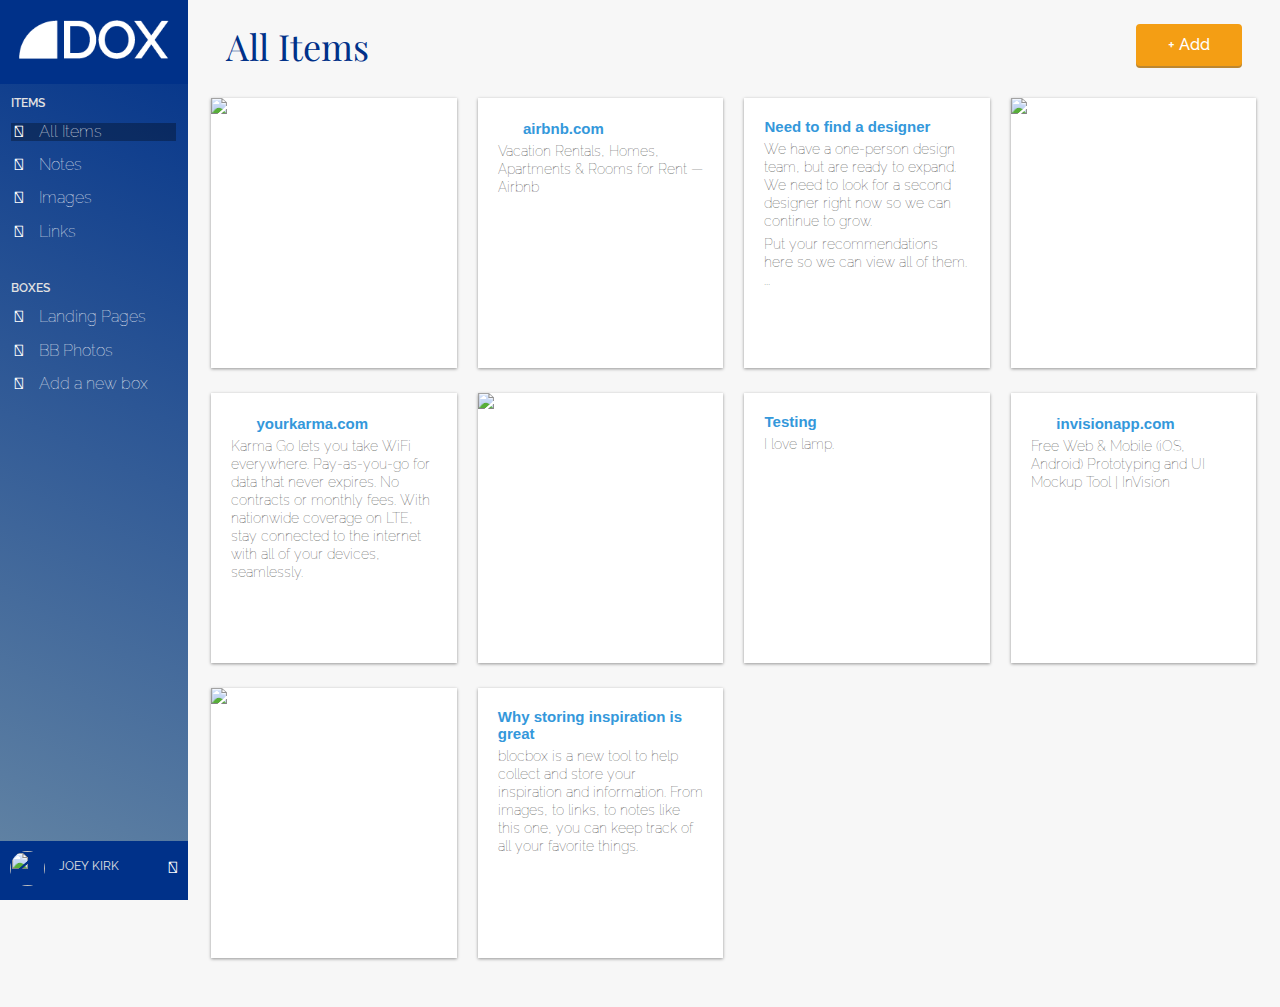
==== commit 18a6ff04: "Dashboard Responsive Fix" ====
--- a/dashboard.html
+++ b/dashboard.html
@@ -24,7 +24,7 @@
     <div class="items">
       <p>Items</p>
       <ul>
-        <li><a href="#"><i class="fa fa-th-large"></i> All Items</a></li>
+        <li class="active"><a href="#"><i class="fa fa-th-large"></i> All Items</a></li>
         <li><a href="#"><i class="fa fa-file"></i> Notes</a></li>
         <li><a href="/Users/amitwadhera/Desktop/Dox/Image Posts.html"><i class="fa fa-file-image"></i> Images</a></li>
         <li><a href="#"><i class="fa fa-link"></i> Links</a></li>
@@ -52,7 +52,6 @@
           <a href="#" class="btn">+ Add</a>
         </div>
       </div>
-      <div class="container">
         <div class="content-item">
           <div class="item-box">
             <img src="http://static.pexels.com/wp-content/uploads/2014/11/red-wine-tapas-3540-825x550.jpg">
--- a/css/style.css
+++ b/css/style.css
@@ -412,7 +412,7 @@
         padding: 2em 0 5em 5em;
         position: relative;
       }
-
+    }
 /* DASHBOARD */
 .dashboard {
    background:#F7F7F7;
@@ -461,6 +461,9 @@
    text-align: center;
    margin-right:8px;
  }
+ .active {
+   background-color: rgba(1, 0, 0, .3);
+ }
 
  /* LEFT NAVBAR SETTINGS */
  .left-nav .settings {
@@ -542,18 +545,18 @@
      width:90%;
      position: relative;
    }
-   .content-item {
-     width:46%;
-     margin:0 2% 25px;
-     float:left;
-     display:block;
-   }
- }
+ .content-item {
+   width:46%;
+   margin:0 2% 25px;
+   float:left;
+   display:block;
+ }
+}
 /* Tablets */
- @media (min-width:768px) {
-   .content {
-     padding:1.5em 5%;
-     float:right;
+@media (min-width:768px) {
+  .content {
+    padding:1.5em 5%;
+    float:right;
      width:90%;
      position: relative;
    }
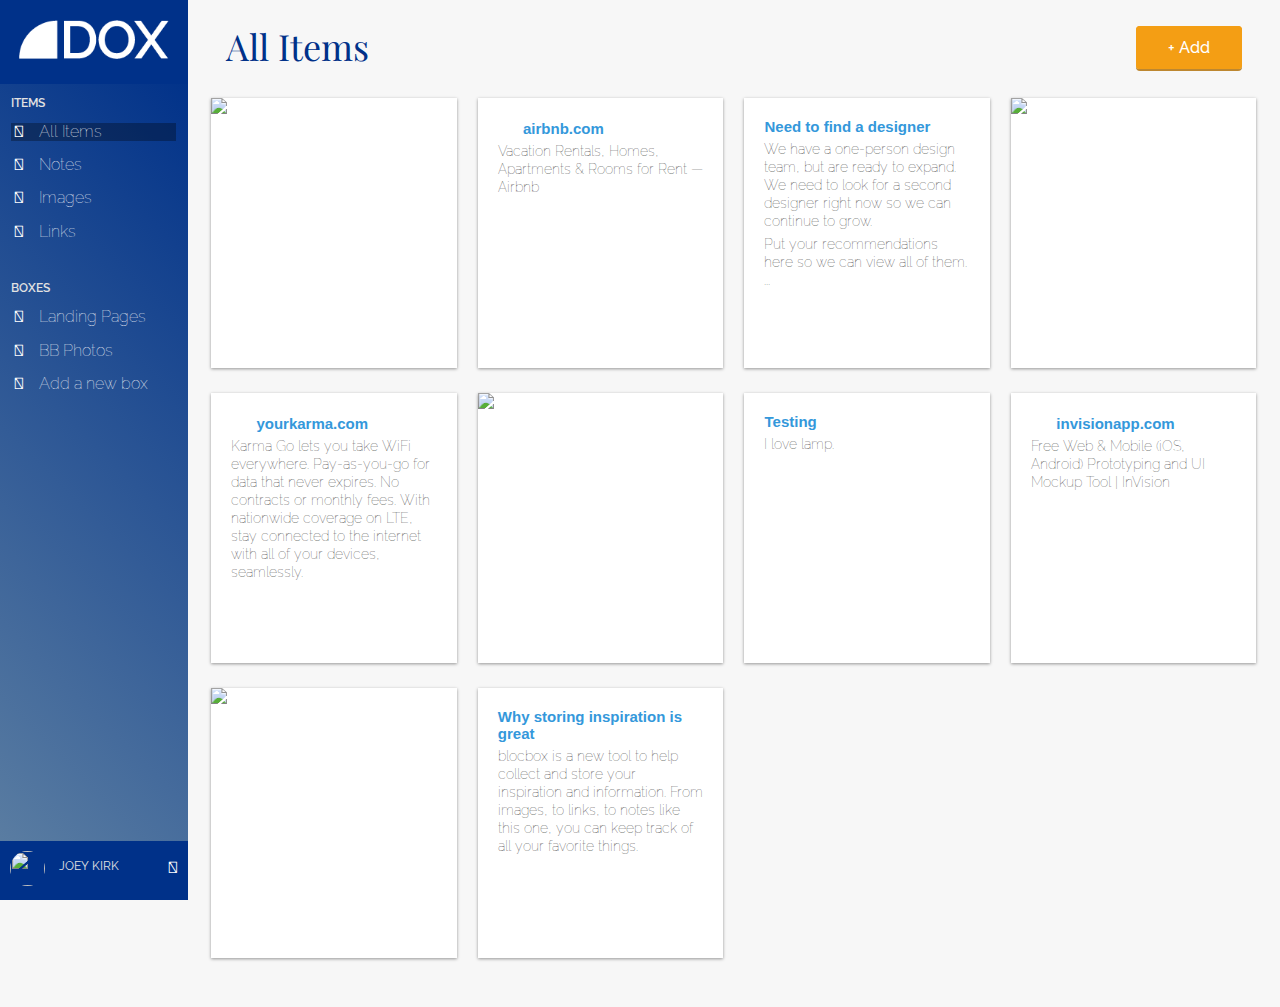
==== commit b0286466: "Checkpoint 34 not completed" ====
--- a/dashboard.html
+++ b/dashboard.html
@@ -13,10 +13,12 @@
   <link rel="stylesheet" href="css/normalize.css">
   <link rel="stylesheet" href="css/style.css">
   <link rel="stylesheet" href="css/font-awesome.css">
-  <link rel="stylesheet" href="css/animate.css">
+  <link rel="stylesheet" href="css/dropit.css">
 
 </head>
 <body class= "dashboard">
+  <!-- RESPONSIVE NAV -->
+  <a class="hamburger" id="menu" href="#">&#9776;</a>
 
   <!-- LEFT NAV -->
   <nav id="left-nav" class="left-nav">
@@ -26,7 +28,7 @@
       <ul>
         <li class="active"><a href="#"><i class="fa fa-th-large"></i> All Items</a></li>
         <li><a href="#"><i class="fa fa-file"></i> Notes</a></li>
-        <li><a href="/Users/amitwadhera/Desktop/Dox/Image Posts.html"><i class="fa fa-file-image"></i> Images</a></li>
+        <li><a href="/Users/amitwadhera/Desktop/Dox/Image Posts.html"><i class="fa fa-images"></i> Images</a></li>
         <li><a href="#"><i class="fa fa-link"></i> Links</a></li>
       </ul>
       <p>Boxes</p>
@@ -43,13 +45,21 @@
     </div>
   </nav>
   <main role="main">
-
     <!-- CONTENT -->
     <section class="content">
       <div class="container">
         <div class="header">
           <h1>All Items</h1>
-          <a href="#" class="btn">+ Add</a>
+          <ul class="menu">
+            <li>
+              <a href="#" class="btn">+ Add</a>
+              <ul>
+                <li><a href="#"><i class="far fa-file"></i> Note</a></li>
+                <li><a href="#"><i class="far fa-images"></i> Image</a></li>
+                <li><a href="#"><i class="fa fa-link"></i> Link</a></li>
+              </ul>
+            </li>
+          </ul>
         </div>
       </div>
         <div class="content-item">
@@ -114,5 +124,13 @@
   </main>
 </body>
 </html>
+<script src="js/jquery-3.3.1.min.js"></script>
+<script src="js/dropit.js"></script>
+<script type="text/javascript">
+$(".menu").dropit();
+$( "#menu" ).click(function() {
+  $("#left-nav").toggleClass("open", 200);
+});
+</script>
 </body>
 </html>
--- a/css/style.css
+++ b/css/style.css
@@ -345,16 +345,16 @@
 }
 
 /* Call to Action */
-.call.to.action {
+.call-to-action {
   padding:4em 0;
   text-align: center;
   background-color: #003189;
   background-image: linear-gradient(45deg, #5F81A3 0%, #003189 94%);
 }
-.call.to.action h2 {
+.call-to-action h2 {
   color:#FFFFFF;
 }
-.call.to.action p {
+.call-to-action p {
   color: #FFFFFF;
   margin-bottom: 50px;
 }
@@ -418,15 +418,72 @@
    background:#F7F7F7;
  }
  .left-nav {
-   height: 100vh;
-   width:14.66666667%;
-   color:#FFFFFF;
-   background: #34495E;
-   background-image: linear-gradient(205deg, #003189 0%, #5F81A3 94%);
-   float:left;
-   position: fixed;
-   display:block;
- }
+   height: 100%;
+   width:280px;
+   position: absolute;
+   -webkit-transition: all 0.3s ease-in-out;
+   -moz-transition: all 0.3s ease-in-out;
+   -o-transition: all 0.3s ease-in-out;
+   transition: all 0.3s ease-in-out;
+   transform: translate(-280px,0);
+   -webkit-transform: translate(-280px,0); /** Chrome & Safari **/
+   -o-transform: translate(-280px,0); /** Opera **/
+   -moz-transform: translate(-280px,0); /** Firefox **/
+ }
+ .left-nav.open {
+    display:block;
+    width:190px;
+    background: #003189;
+    background-image: linear-gradient(45deg, #5F81A3 0%, #003189 94%);
+    float:left;
+    -webkit-transition: all 0.3s ease-in-out;
+    -moz-transition: all 0.3s ease-in-out;
+    -o-transition: all 0.3s ease-in-out;
+    transition: all 0.3s ease-in-out;
+    transform: translate(0,0);
+      -webkit-transform: translate(0,0); /** Chrome & Safari **/
+      -o-transform: translate(0,0); /** Opera **/
+      -moz-transform: translate(0,0); /** Firefox **/
+      z-index: 100;
+  }
+  .hamburger {
+    position:absolute;
+    z-index: 1000;
+    background:#003189;
+    color:#FFF;
+    text-decoration: none;
+    font-size: 22px;
+    padding: 10px 15px;
+    border-radius: 4px;
+    left: 5px;
+    top: 15px;
+  }
+  @media (min-width:992px) {
+  .left-nav {
+    height: 100vh;
+    width:14.66666667%;
+    color:#FFFFFF;
+    background: #003189;
+    background-image: linear-gradient(45deg, #5F81A3 0%, #003189 94%);
+    float:left;
+    position: fixed;
+    display:block;
+    transform: translate(0,0);
+    -webkit-transform: translate(0,0); /** Chrome & Safari **/
+    -o-transform: translate(0,0); /** Opera **/
+    -moz-transform: translate(0,0); /** Firefox **/
+  }
+  .left-nav.open {
+    width:14.66666667%;
+    transform: translate(0,0);
+    -webkit-transform: translate(0,0); /** Chrome & Safari **/
+    -o-transform: translate(0,0); /** Opera **/
+    -moz-transform: translate(0,0); /** Firefox **/
+  }
+  .hamburger {
+    display:none;
+  }
+}
  .left-nav .site-logo {
    padding:20px 0;
    background:#003189;
--- a/css/dropit.css
+++ b/css/dropit.css
@@ -0,0 +1,60 @@
+/*
+ * Dropit v1.1.0
+ * http://dev7studios.com/dropit
+ *
+ * Copyright 2012, Dev7studios
+ * Free to use and abuse under the MIT license.
+ * http://www.opensource.org/licenses/mit-license.php
+ */
+
+/* These styles assume you are using ul and li */
+.dropit {
+    list-style: none;
+	padding: 0;
+	margin: 15px 0 0;
+  float: right;
+  display: inline-block;
+}
+.dropit .dropit-trigger { position: relative; }
+.dropit .dropit-submenu {
+    position: absolute;
+    top: 100%;
+    right: 0; /* dropdown left or right */
+    z-index: 1000;
+    display: none;
+    min-width: 100px;
+    list-style: none;
+	padding: 20px;
+	margin: 20px 0 0;
+}
+.dropit .dropit-open .dropit-submenu {
+  display: block;
+  background: #FFFFFF;
+  box-shadow: 0px 2px 4px 0px rgba(0,0,0,0.30);
+  border-radius: 4px;
+}
+.dropit .dropit-open .dropit-submenu:after {
+  content: " ";
+  position: absolute;
+  border-style: solid;
+  border-width: 0 8px 8px;
+  border-color: #FFFFFF transparent;
+  display: block;
+  width: 0;
+  z-index: 1;
+  top: -8px;
+  right: 10px;
+ }
+ .dropit .dropit-open .dropit-submenu li {
+  display: block;
+  margin-bottom: 20px;
+ }
+ .dropit .dropit-open .dropit-submenu li:last-child {
+  margin-bottom: 0px;
+ }
+ .dropit .dropit-open .dropit-submenu li a {
+  color:#34495E;
+  text-decoration: none;
+  font-family: "Lato", Helvetica, Arial, sans-serif;
+  font-weight:100;
+ }
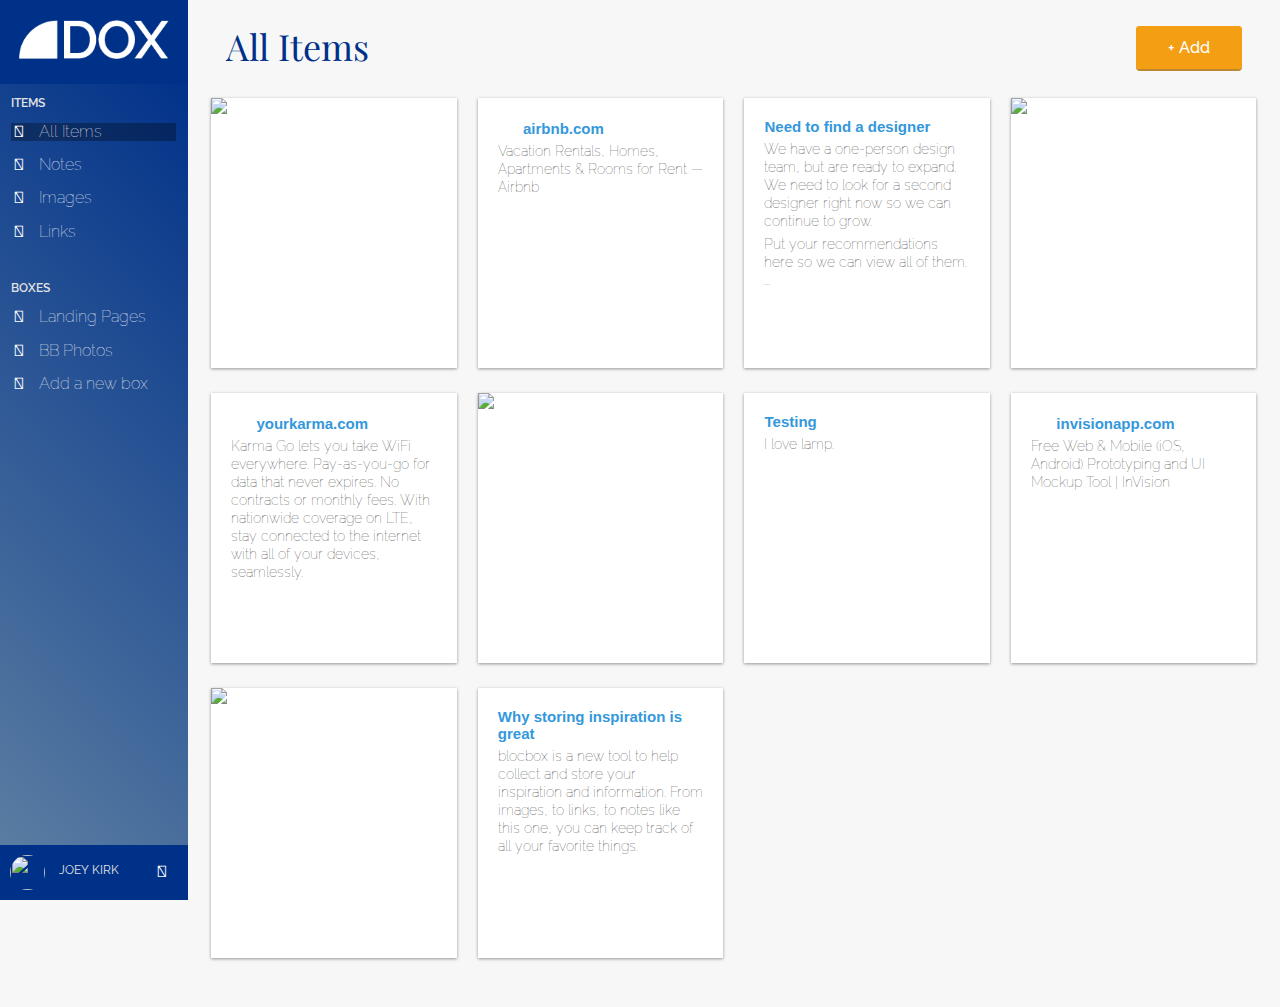
==== commit d65824cc: "Dashboard JavaScript Completed" ====
--- a/dashboard.html
+++ b/dashboard.html
@@ -40,7 +40,16 @@
       <div class="settings">
         <img src="https://s3.amazonaws.com/uifaces/faces/twitter/jsa/128.jpg">
         <p>Joey Kirk</p>
-        <a href="#"><i class="fa fa-cog"></i></a>
+        <ul class="settings-menu dropit-inverse dropit">
+          <li class="dropit-trigger">
+            <a href="#"><i class="fa fa-cog"></i></a>
+            <ul>
+              <li><a href="#"><i class="fas fa-cog"></i> Account Settings</a></li>
+              <li><a href="#"><i class="fas fa-users"></i> Collaborators</a></li>
+              <li><a href="#"><i class="fas fa-sign-out-alt"></i> Sign-Out</a></li>
+            </ul>
+          </li>
+        </ul>
       </div>
     </div>
   </nav>
@@ -128,6 +137,7 @@
 <script src="js/dropit.js"></script>
 <script type="text/javascript">
 $(".menu").dropit();
+$(".settings-menu").dropit();
 $( "#menu" ).click(function() {
   $("#left-nav").toggleClass("open", 200);
 });
--- a/css/style.css
+++ b/css/style.css
@@ -449,7 +449,7 @@
   .hamburger {
     position:absolute;
     z-index: 1000;
-    background:#003189;
+    background:#f49e14;
     color:#FFF;
     text-decoration: none;
     font-size: 22px;
@@ -527,6 +527,7 @@
    position:absolute;
    background:#003189;
    width:100%;
+   height: 35px;
    bottom:0;
    left:0;
    right:0;
@@ -549,10 +550,11 @@
  .left-nav .settings a {
    color:#FFFFFF;
    text-decoration: none;
-   text-align: right;
-   float: right;
+   text-align: left;
+   float: left;
    margin-right:10px;
    margin-top:8px;
+   padding: 0 0 10px;
  }
 
  /* CONTENT */
--- a/css/dropit.css
+++ b/css/dropit.css
@@ -27,6 +27,30 @@
 	padding: 20px;
 	margin: 20px 0 0;
 }
+.dropit-inverse.dropit .dropit-submenu {
+  position: absolute;
+  top: -165px;
+  right: -20px; /* dropdown left or right */
+  z-index: 1000;
+  display: none;
+  min-width: 155px;
+  list-style: none;
+  padding: 20px;
+  margin: 20px 0 0;
+}
+.settings-menu.dropit-inverse.dropit .dropit-submenu:after {
+    content: " ";
+    position: absolute;
+    border-style: solid;
+    border-width: 8px 8px;
+    border-color: #FFFFFF transparent;
+    border-bottom: 20px transparent;
+    display: block;
+    width: 0;
+    z-index: 1;
+    top: 100%;
+    right: 30px;
+ }
 .dropit .dropit-open .dropit-submenu {
   display: block;
   background: #FFFFFF;
